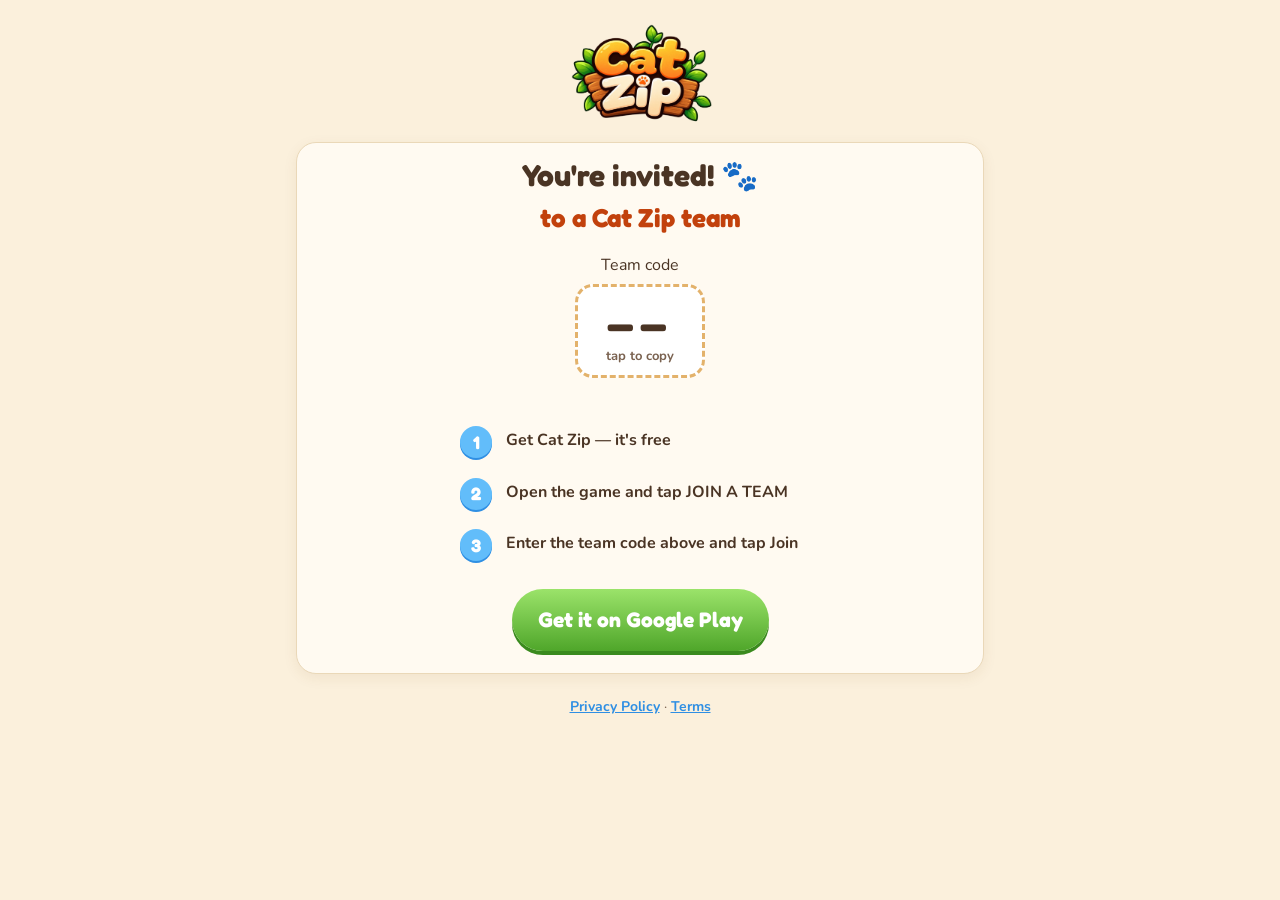
==== join.html @ 67cb580d "Create join.html" ====
<!doctype html>
<html lang="en">
<head>
<meta charset="utf-8">
<meta name="viewport" content="width=device-width, initial-scale=1">
<title>Join my Cat Zip team!</title>
<meta name="description" content="You're invited to a Cat Zip team. Get the game and join with the team code.">
<meta property="og:title" content="Join my Cat Zip team! 🐾">
<meta property="og:description" content="Get Cat Zip, tap JOIN A TEAM and enter the team code.">
<meta property="og:image" content="https://gagibog.github.io/cat-zip-app-webpage/logo.webp">
<link rel="preconnect" href="https://fonts.googleapis.com">
<link href="https://fonts.googleapis.com/css2?family=Fredoka:wght@600;700&family=Nunito:wght@400;700;800&display=swap" rel="stylesheet">
<link rel="stylesheet" href="style.css">
<style>
  .invite{ text-align:center; padding-top:14px; }
  .invite h1{ font-size:30px; margin:0 0 4px; }
  .team{ font-family:"Fredoka",sans-serif; font-weight:700; font-size:26px; color:#c2410c; margin:2px 0 14px; word-break:break-word; }
  .ticket{ display:inline-block; margin:6px auto 4px; padding:12px 28px 10px; border:3px dashed #e3b26b; border-radius:18px; background:#fff;
    font-family:"Fredoka",sans-serif; font-weight:700; font-size:40px; letter-spacing:6px; color:var(--ink); cursor:pointer; }
  .ticket small{ display:block; font-family:"Nunito",sans-serif; font-weight:700; font-size:13px; letter-spacing:0; color:var(--soft); }
  .steps{ text-align:left; max-width:360px; margin:18px auto 6px; padding:0; list-style:none; counter-reset:s; }
  .steps li{ counter-increment:s; position:relative; padding:8px 0 8px 46px; font-weight:700; }
  .steps li::before{ content:counter(s); position:absolute; left:0; top:6px; width:32px; height:32px; border-radius:50%; background:#62bdfa;
    color:#fff; font-family:"Fredoka",sans-serif; font-size:18px; display:flex; align-items:center; justify-content:center; box-shadow:0 2px 0 #2f8fe3; }
  .play{ display:inline-block; margin:14px auto 4px; padding:14px 26px; border-radius:999px; text-decoration:none; color:#fff;
    font-family:"Fredoka",sans-serif; font-size:21px; background:linear-gradient(180deg,#9be36a,#4fa62a); box-shadow:0 4px 0 #3a8a1e; }
  .copied{ min-height:20px; font-size:14px; color:#3a8a1e; font-weight:800; }
</style>
</head>
<body>
<div class="wrap">
  <header class="top"><img src="logo.webp" alt="Cat Zip" width="800" height="533"></header>
  <main class="card invite">
    <h1>You're invited! 🐾</h1>
    <div class="team" id="team">to a Cat Zip team</div>
    <div>Team code</div>
    <button class="ticket" id="code" type="button">——<small>tap to copy</small></button>
    <div class="copied" id="copied"></div>
    <ol class="steps">
      <li>Get <b>Cat Zip</b> — it's free</li>
      <li>Open the game and tap <b>JOIN A TEAM</b></li>
      <li>Enter the team code above and tap <b>Join</b></li>
    </ol>
    <a class="play" href="https://play.google.com/store/apps/details?id=com.catzipgame.app">Get it on Google Play</a>
  </main>
  <p class="foot"><a href="privacy.html">Privacy Policy</a> · <a href="terms.html">Terms</a></p>
</div>
<script>
  (function () {
    var q = new URLSearchParams(location.search);
    var code = (q.get("code") || "").toUpperCase().replace(/[^A-Z0-9]/g, "").slice(0, 8);
    var team = (q.get("team") || "").slice(0, 30);
    if (team) document.getElementById("team").textContent = "“" + team + "”";
    var btn = document.getElementById("code");
    if (code) btn.firstChild.textContent = code;
    btn.addEventListener("click", function () {
      if (!code) return;
      var done = function () { document.getElementById("copied").textContent = "Copied! ✓"; };
      if (navigator.clipboard) navigator.clipboard.writeText(code).then(done, function () {});
    });
  })();
</script>
</body>
</html>
---- style.css ----
/* Cat Zip — legal pages (Privacy Policy, Terms). Plain, fast, readable on a phone. */
:root{
  --bg:#fbf0dc; --card:#fffaf1; --ink:#4a3424; --soft:#7a6250; --line:#ead8b8; --accent:#2f8fe3; --green:#4fa62a;
}
*{ box-sizing:border-box; }
html{ -webkit-text-size-adjust:100%; }
body{
  margin:0; background:var(--bg); color:var(--ink);
  font-family:"Nunito", system-ui, -apple-system, "Segoe UI", Roboto, sans-serif;
  font-size:16px; line-height:1.6;
}
.wrap{ max-width:720px; margin:0 auto; padding:20px 16px 48px; }
.top{ display:flex; flex-direction:column; align-items:center; gap:6px; margin:4px 0 18px; }
.top img{ width:150px; height:auto; }
h1, h2{ font-family:"Fredoka", "Nunito", sans-serif; line-height:1.2; }
h1{ font-size:28px; margin:0; text-align:center; }
.updated{ color:var(--soft); font-size:14px; margin:0; text-align:center; }
.card{ background:var(--card); border:1px solid var(--line); border-radius:20px; padding:6px 20px 18px; box-shadow:0 4px 14px rgba(120,80,30,.08); }
h2{ font-size:20px; margin:22px 0 6px; }
p, li{ margin:0 0 10px; }
ul{ padding-left:22px; margin:0 0 10px; }
a{ color:var(--accent); font-weight:700; }
.nav{ display:flex; gap:10px; justify-content:center; flex-wrap:wrap; margin:18px 0 0; }
.nav a{ text-decoration:none; background:#fff; border:1px solid var(--line); border-radius:999px; padding:8px 16px; }
.links{ display:flex; flex-direction:column; gap:12px; margin:8px 0 4px; }
.links a{ display:block; text-align:center; text-decoration:none; color:#fff; font-family:"Fredoka", sans-serif; font-size:20px;
  padding:14px; border-radius:999px; background:linear-gradient(180deg,#9be36a,#4fa62a); box-shadow:0 4px 0 #3a8a1e; }
.foot{ text-align:center; color:var(--soft); font-size:14px; margin-top:22px; }
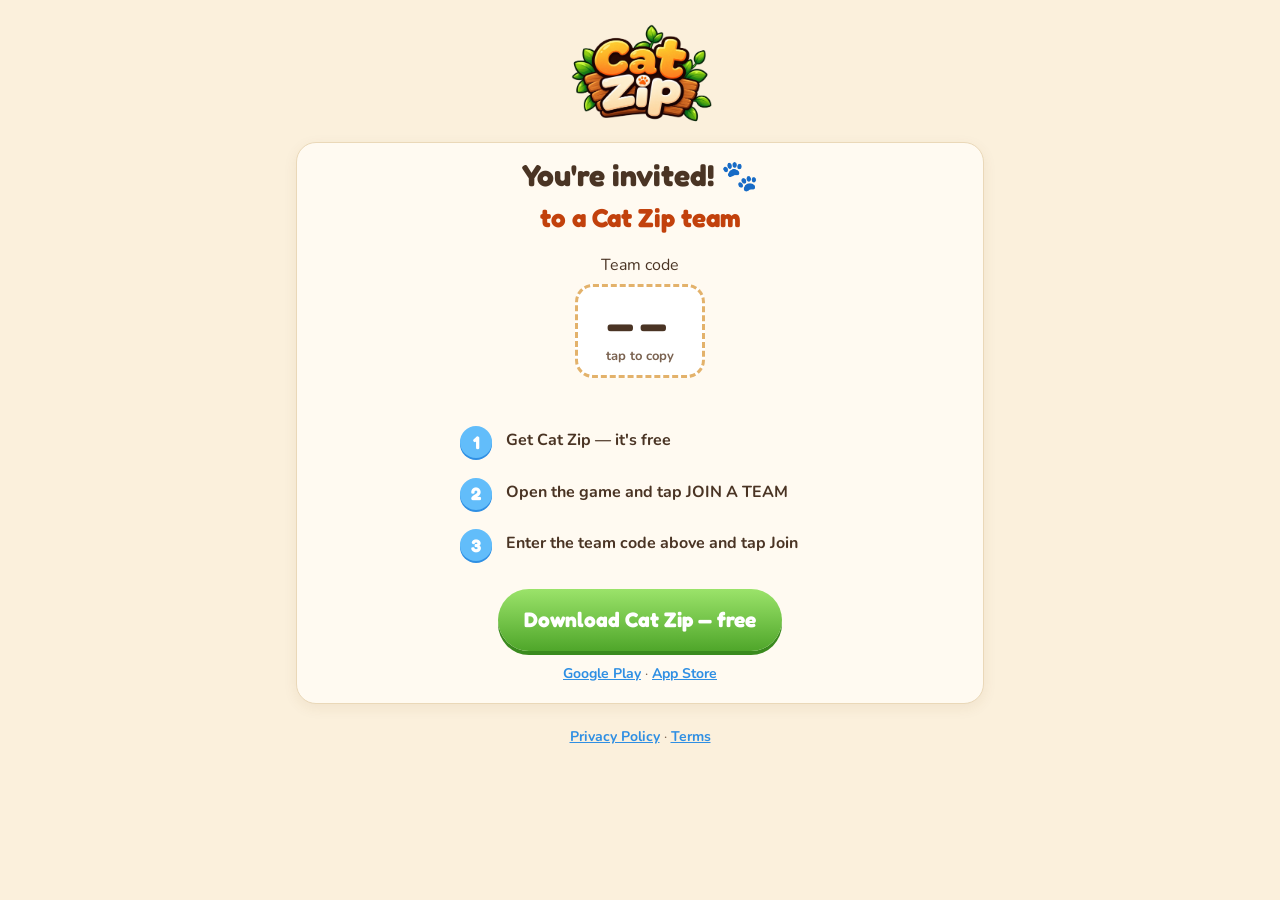
==== commit 84c818bb: "Add files via upload" ====
--- a/join.html
+++ b/join.html
@@ -4,7 +4,7 @@
 <meta charset="utf-8">
 <meta name="viewport" content="width=device-width, initial-scale=1">
 <title>Join my Cat Zip team!</title>
-<meta name="description" content="You're invited to a Cat Zip team. Get the game and join with the team code.">
+<meta name="description" content="You're invited to a Cat Zip team. Get the game (Google Play / App Store) and join with the team code.">
 <meta property="og:title" content="Join my Cat Zip team! 🐾">
 <meta property="og:description" content="Get Cat Zip, tap JOIN A TEAM and enter the team code.">
 <meta property="og:image" content="https://gagibog.github.io/cat-zip-app-webpage/logo.webp">
@@ -24,6 +24,7 @@
     color:#fff; font-family:"Fredoka",sans-serif; font-size:18px; display:flex; align-items:center; justify-content:center; box-shadow:0 2px 0 #2f8fe3; }
   .play{ display:inline-block; margin:14px auto 4px; padding:14px 26px; border-radius:999px; text-decoration:none; color:#fff;
     font-family:"Fredoka",sans-serif; font-size:21px; background:linear-gradient(180deg,#9be36a,#4fa62a); box-shadow:0 4px 0 #3a8a1e; }
+  .also{ margin-top:8px; font-size:14px; color:var(--soft); }
   .copied{ min-height:20px; font-size:14px; color:#3a8a1e; font-weight:800; }
 </style>
 </head>
@@ -41,7 +42,8 @@
       <li>Open the game and tap <b>JOIN A TEAM</b></li>
       <li>Enter the team code above and tap <b>Join</b></li>
     </ol>
-    <a class="play" href="https://play.google.com/store/apps/details?id=com.catzipgame.app">Get it on Google Play</a>
+    <a class="play" id="get" href="https://play.google.com/store/apps/details?id=com.catzipgame.app">Download Cat Zip — free</a>
+    <div class="also"><a href="https://play.google.com/store/apps/details?id=com.catzipgame.app">Google Play</a> · <a href="https://apps.apple.com/app/id6829459163">App Store</a></div>
   </main>
   <p class="foot"><a href="privacy.html">Privacy Policy</a> · <a href="terms.html">Terms</a></p>
 </div>
@@ -53,6 +55,10 @@
     if (team) document.getElementById("team").textContent = "“" + team + "”";
     var btn = document.getElementById("code");
     if (code) btn.firstChild.textContent = code;
+    // one smart button: App Store on iPhone/iPad, Google Play everywhere else (small links below for computers)
+    var ua = navigator.userAgent || "";
+    var ios = /iPhone|iPad|iPod/i.test(ua) || (/Macintosh/.test(ua) && navigator.maxTouchPoints > 1);
+    if (ios) document.getElementById("get").href = "https://apps.apple.com/app/id6829459163";
     btn.addEventListener("click", function () {
       if (!code) return;
       var done = function () { document.getElementById("copied").textContent = "Copied! ✓"; };
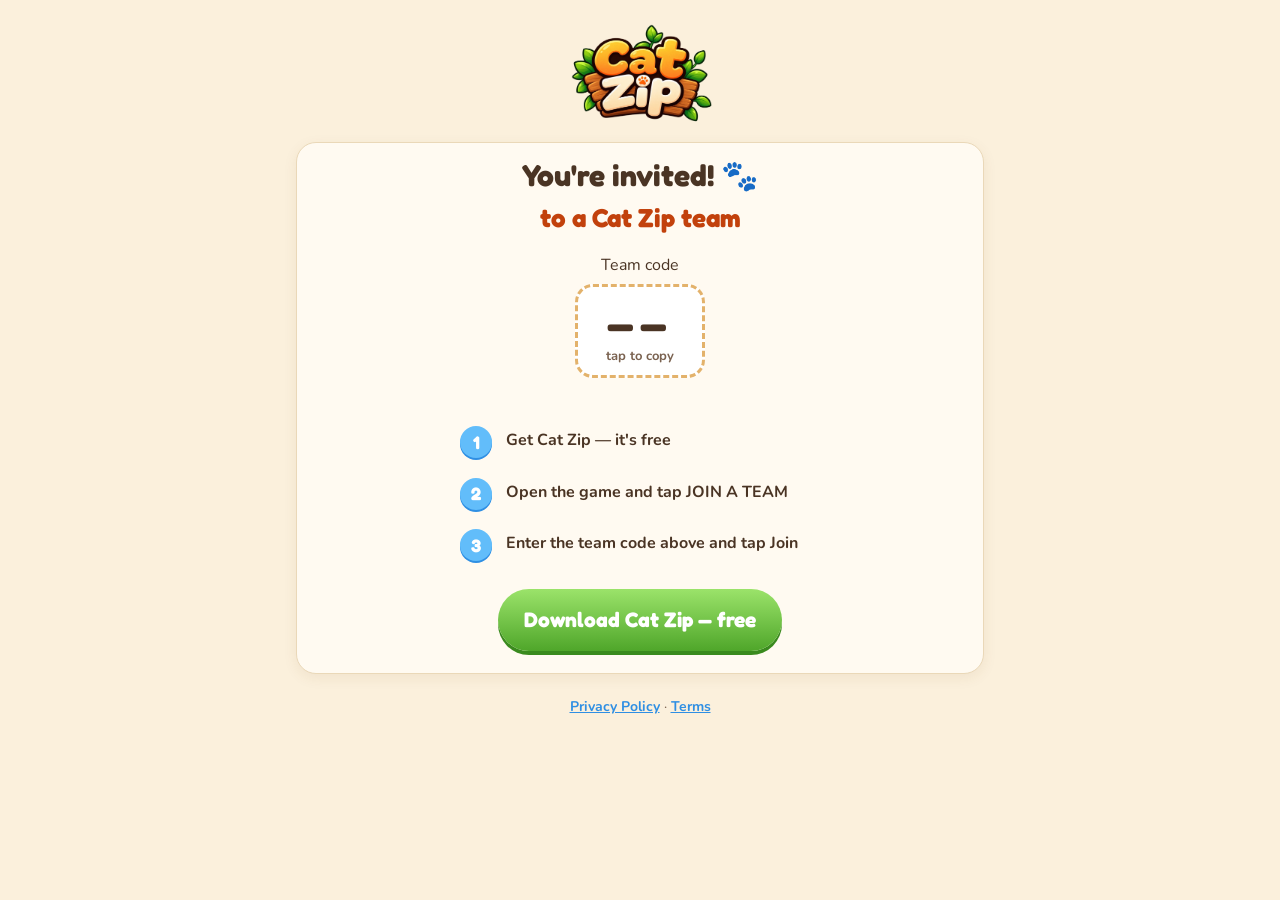
==== commit dad797c1: "Add files via upload" ====
--- a/join.html
+++ b/join.html
@@ -24,7 +24,6 @@
     color:#fff; font-family:"Fredoka",sans-serif; font-size:18px; display:flex; align-items:center; justify-content:center; box-shadow:0 2px 0 #2f8fe3; }
   .play{ display:inline-block; margin:14px auto 4px; padding:14px 26px; border-radius:999px; text-decoration:none; color:#fff;
     font-family:"Fredoka",sans-serif; font-size:21px; background:linear-gradient(180deg,#9be36a,#4fa62a); box-shadow:0 4px 0 #3a8a1e; }
-  .also{ margin-top:8px; font-size:14px; color:var(--soft); }
   .copied{ min-height:20px; font-size:14px; color:#3a8a1e; font-weight:800; }
 </style>
 </head>
@@ -43,7 +42,6 @@
       <li>Enter the team code above and tap <b>Join</b></li>
     </ol>
     <a class="play" id="get" href="https://play.google.com/store/apps/details?id=com.catzipgame.app">Download Cat Zip — free</a>
-    <div class="also"><a href="https://play.google.com/store/apps/details?id=com.catzipgame.app">Google Play</a> · <a href="https://apps.apple.com/app/id6829459163">App Store</a></div>
   </main>
   <p class="foot"><a href="privacy.html">Privacy Policy</a> · <a href="terms.html">Terms</a></p>
 </div>
@@ -55,7 +53,7 @@
     if (team) document.getElementById("team").textContent = "“" + team + "”";
     var btn = document.getElementById("code");
     if (code) btn.firstChild.textContent = code;
-    // one smart button: App Store on iPhone/iPad, Google Play everywhere else (small links below for computers)
+    // one smart button: App Store on iPhone/iPad, Google Play everywhere else
     var ua = navigator.userAgent || "";
     var ios = /iPhone|iPad|iPod/i.test(ua) || (/Macintosh/.test(ua) && navigator.maxTouchPoints > 1);
     if (ios) document.getElementById("get").href = "https://apps.apple.com/app/id6829459163";
